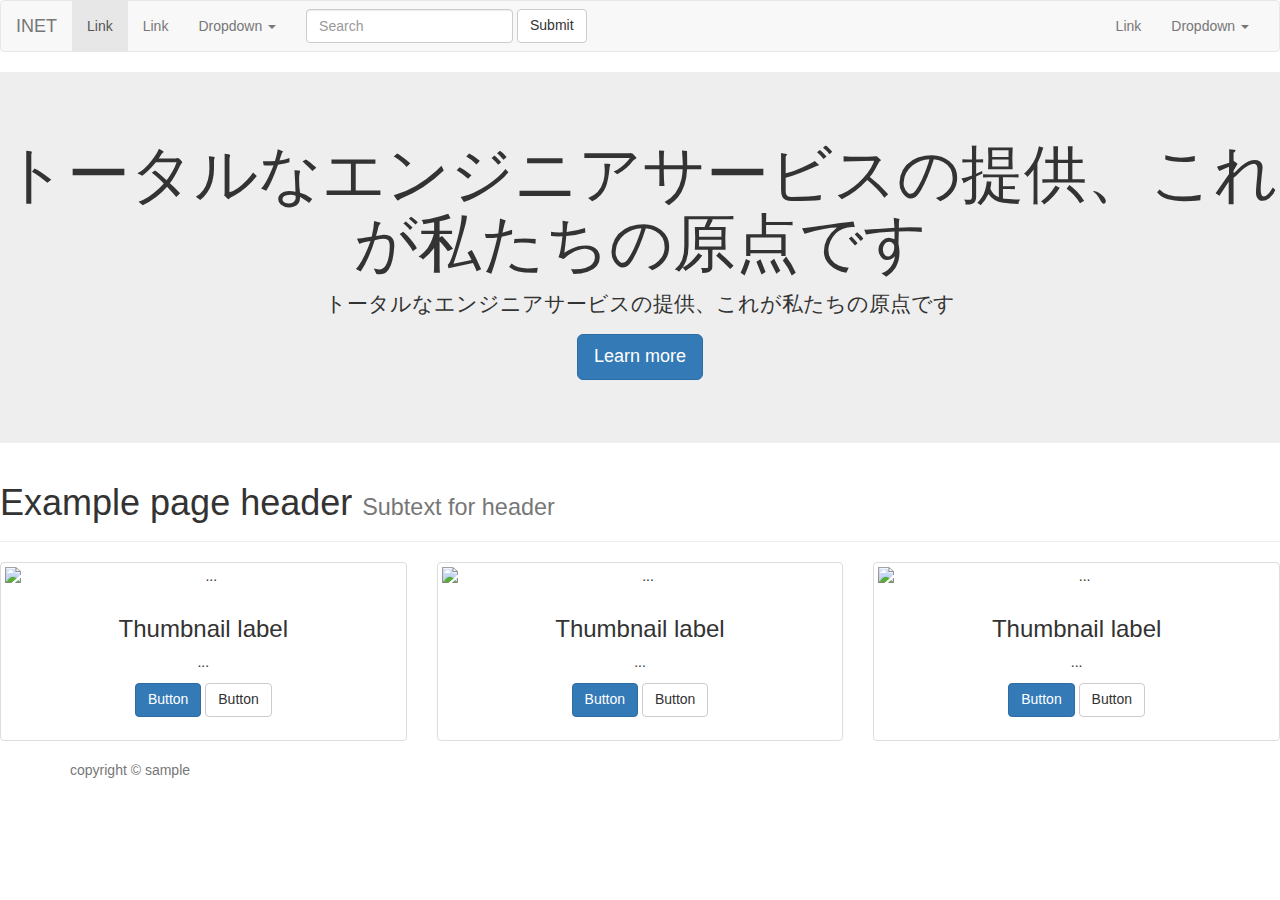
==== assets/index.html @ deacaf0c "Add files via upload" ====
<!DOCTYPE html>
<html lang="ja">

<head>
    <meta charset="utf-8">
    <meta http-equiv="X-UA-Compatible" content="IE=edge">
    <meta name="viewport" content="width=device-width, initial-scale=1">
    <title>
        インターネット北海道ホームページ
    </title>
    <link href="stylesheets/style.css" rel="stylesheet">
    <!--[if lt IE 9]>
  <script src="https://oss.maxcdn.com/html5shiv/3.7.2/html5shiv.min.js"></script>
  <script src="https://oss.maxcdn.com/respond/1.4.2/respond.min.js"></script>
<![endif]-->
</head>


<body>
  <nav class="navbar navbar-default">
    <div class="container-fluid">
      <!-- Brand and toggle get grouped for better mobile display -->
      <div class="navbar-header">
        <button type="button" class="navbar-toggle collapsed" data-toggle="collapse" data-target="#bs-example-navbar-collapse-1" aria-expanded="false">
          <span class="sr-only">Toggle navigation</span>
          <span class="icon-bar"></span>
          <span class="icon-bar"></span>
          <span class="icon-bar"></span>
        </button>
        <a class="navbar-brand" href="#">INET</a>
      </div>

      <!-- Collect the nav links, forms, and other content for toggling -->
      <div class="collapse navbar-collapse" id="bs-example-navbar-collapse-1">
        <ul class="nav navbar-nav">
          <li class="active"><a href="#">Link <span class="sr-only">(current)</span></a></li>
          <li><a href="#">Link</a></li>
          <li class="dropdown">
            <a href="#" class="dropdown-toggle" data-toggle="dropdown" role="button" aria-haspopup="true" aria-expanded="false">Dropdown <span class="caret"></span></a>
            <ul class="dropdown-menu">
              <li><a href="#">Action</a></li>
              <li><a href="#">Another action</a></li>
              <li><a href="#">Something else here</a></li>
              <li role="separator" class="divider"></li>
              <li><a href="#">Separated link</a></li>
              <li role="separator" class="divider"></li>
              <li><a href="#">One more separated link</a></li>
            </ul>
          </li>
        </ul>
        <form class="navbar-form navbar-left">
          <div class="form-group">
            <input type="text" class="form-control" placeholder="Search">
          </div>
          <button type="submit" class="btn btn-default">Submit</button>
        </form>
        <ul class="nav navbar-nav navbar-right">
          <li><a href="#">Link</a></li>
          <li class="dropdown">
            <a href="#" class="dropdown-toggle" data-toggle="dropdown" role="button" aria-haspopup="true" aria-expanded="false">Dropdown <span class="caret"></span></a>
            <ul class="dropdown-menu">
              <li><a href="#">Action</a></li>
              <li><a href="#">Another action</a></li>
              <li><a href="#">Something else here</a></li>
              <li role="separator" class="divider"></li>
              <li><a href="#">Separated link</a></li>
            </ul>
          </li>
        </ul>
      </div><!-- /.navbar-collapse -->
    </div><!-- /.container-fluid -->
  </nav>

  <div class="jumbotron text-center">
    <h1>トータルなエンジニアサービスの提供、これが私たちの原点です</h1>
    <p>トータルなエンジニアサービスの提供、これが私たちの原点です</p>
    <p><a class="btn btn-primary btn-lg" href="#" role="button">Learn more</a></p>

  </div>
  <div class="page-header">
    <h1>Example page header <small>Subtext for header</small></h1>
  </div>

  <div class="row">
  <div class="col-xs-12 col-md-4 text-center">
    <div class="thumbnail">
      <img src="..." alt="...">
      <div class="caption">
        <h3>Thumbnail label</h3>
        <p>...</p>
        <p><a href="#" class="btn btn-primary" role="button">Button</a> <a href="#" class="btn btn-default" role="button">Button</a></p>
      </div>
    </div>
  </div>
  <div class="col-xs-12 col-md-4 text-center">
    <div class="thumbnail">
      <img src="..." alt="...">
      <div class="caption">
        <h3>Thumbnail label</h3>
        <p>...</p>
        <p><a href="#" class="btn btn-primary" role="button">Button</a> <a href="#" class="btn btn-default" role="button">Button</a></p>
      </div>
    </div>
  </div>
  <div class="col-xs-12 col-md-4 text-center">
    <div class="thumbnail">
      <img src="..." alt="...">
      <div class="caption">
        <h3>Thumbnail label</h3>
        <p>...</p>
        <p><a href="#" class="btn btn-primary" role="button">Button</a> <a href="#" class="btn btn-default" role="button">Button</a></p>
      </div>
    </div>
  </div>
</div>

<footer class="footer">
 <div class="container">
   <p class="text-muted">copyright © sample</p>
 </div>
</footer>

    <!-- SCRIPTS -->
    <script src="https://ajax.googleapis.com/ajax/libs/jquery/1.11.3/jquery.min.js"></script>
    <script src="javascripts/jquery-1.12.4.min.js"></script>
    <script src="javascripts/bootstrap.min.js"></script>

    </script>
</body>

</html>
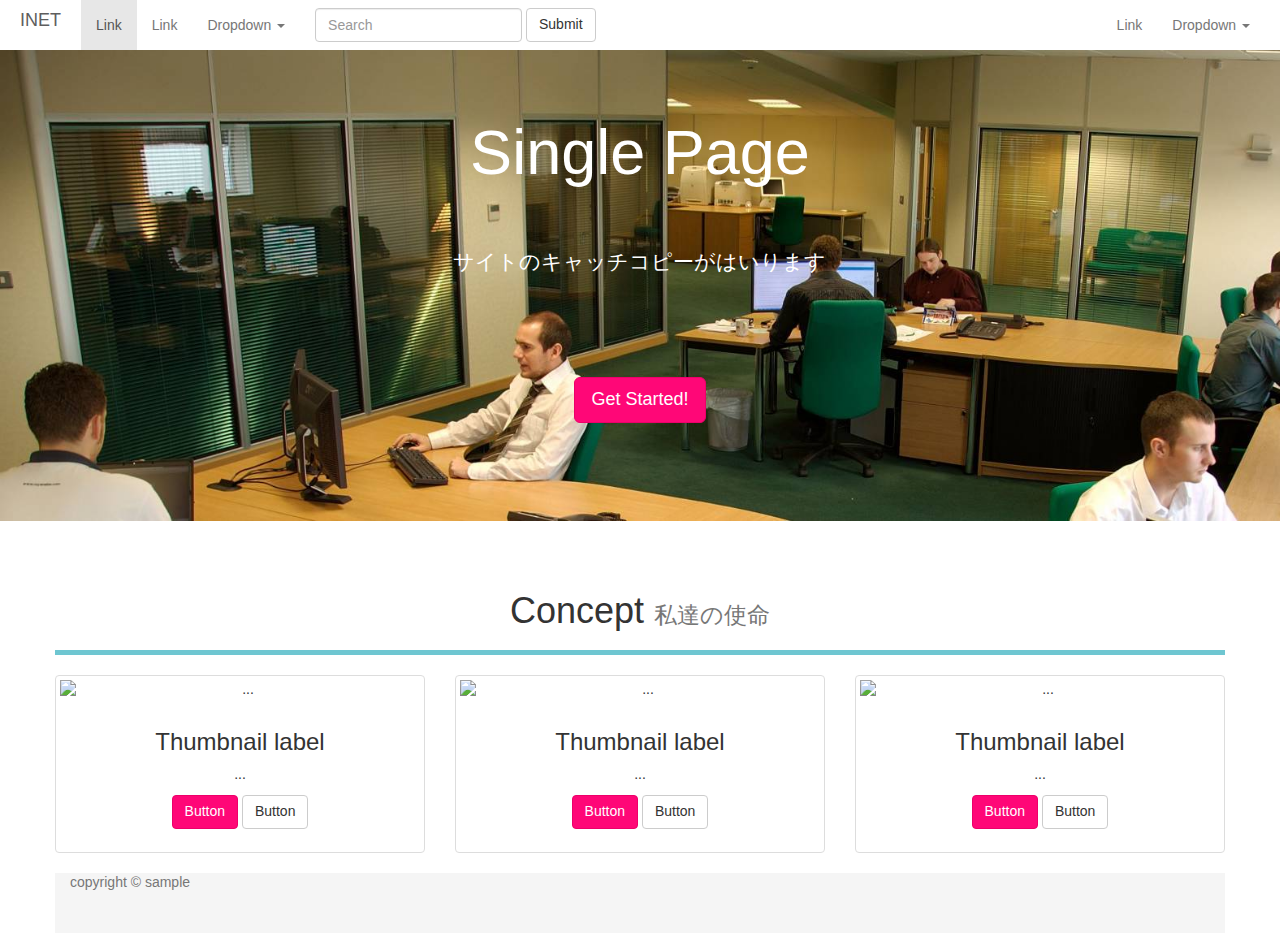
==== commit 85836cc7: "samplepage1" ====
--- a/assets/index.html
+++ b/assets/index.html
@@ -72,13 +72,17 @@
   </nav>
 
   <div class="jumbotron text-center">
-    <h1>トータルなエンジニアサービスの提供、これが私たちの原点です</h1>
-    <p>トータルなエンジニアサービスの提供、これが私たちの原点です</p>
-    <p><a class="btn btn-primary btn-lg" href="#" role="button">Learn more</a></p>
+    <h1>Single Page</h1>
+    <div class="row">
+      <p class="col-md-8 col-md-offset-2">サイトのキャッチコピーがはいります</p>
+    </div>
+    <p class="text-center"><a class="btn btn-primary btn-lg" href="#" role="button">Get Started!</a></p>
 
   </div>
+  <div class="container">
+    <div class="row">
   <div class="page-header">
-    <h1>Example page header <small>Subtext for header</small></h1>
+    <h1 class="text-center">Concept <small>私達の使命</small></h1>
   </div>
 
   <div class="row">
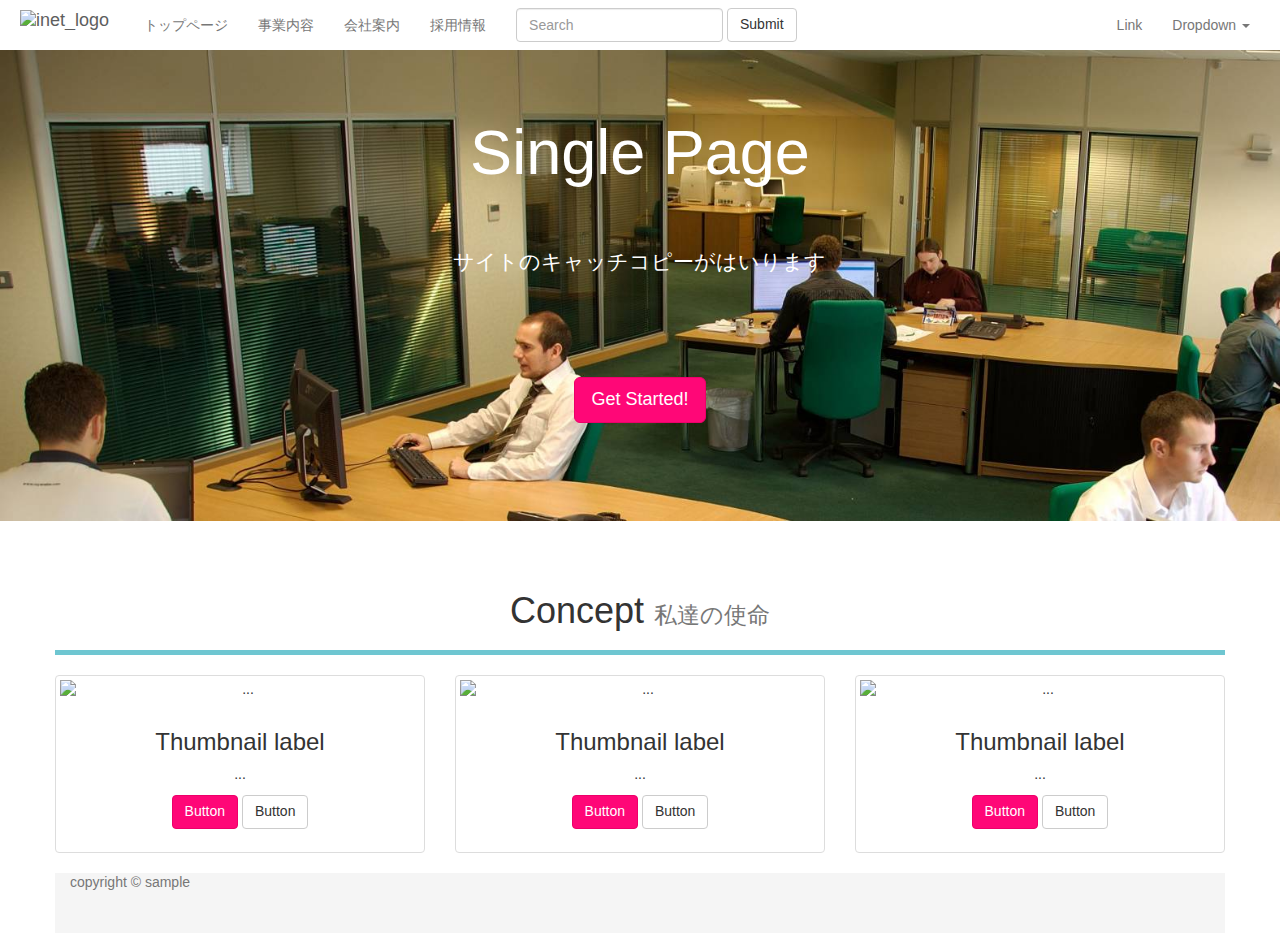
==== commit c06502e4: "6/2 updated" ====
--- a/assets/index.html
+++ b/assets/index.html
@@ -27,26 +27,18 @@
           <span class="icon-bar"></span>
           <span class="icon-bar"></span>
         </button>
-        <a class="navbar-brand" href="#">INET</a>
+        <a class="navbar-brand" href="#">
+          <img alt="inet_logo" src="images/inet_logo.png">
+        </a>
       </div>
 
       <!-- Collect the nav links, forms, and other content for toggling -->
       <div class="collapse navbar-collapse" id="bs-example-navbar-collapse-1">
         <ul class="nav navbar-nav">
-          <li class="active"><a href="#">Link <span class="sr-only">(current)</span></a></li>
-          <li><a href="#">Link</a></li>
-          <li class="dropdown">
-            <a href="#" class="dropdown-toggle" data-toggle="dropdown" role="button" aria-haspopup="true" aria-expanded="false">Dropdown <span class="caret"></span></a>
-            <ul class="dropdown-menu">
-              <li><a href="#">Action</a></li>
-              <li><a href="#">Another action</a></li>
-              <li><a href="#">Something else here</a></li>
-              <li role="separator" class="divider"></li>
-              <li><a href="#">Separated link</a></li>
-              <li role="separator" class="divider"></li>
-              <li><a href="#">One more separated link</a></li>
-            </ul>
-          </li>
+          <li><a href="#">トップページ<span class="sr-only">(current)</span></a></li>
+          <li><a href="#">事業内容</a></li>
+          <li><a href="#">会社案内</a></li>
+          <li><a href="#">採用情報</a></li>
         </ul>
         <form class="navbar-form navbar-left">
           <div class="form-group">
